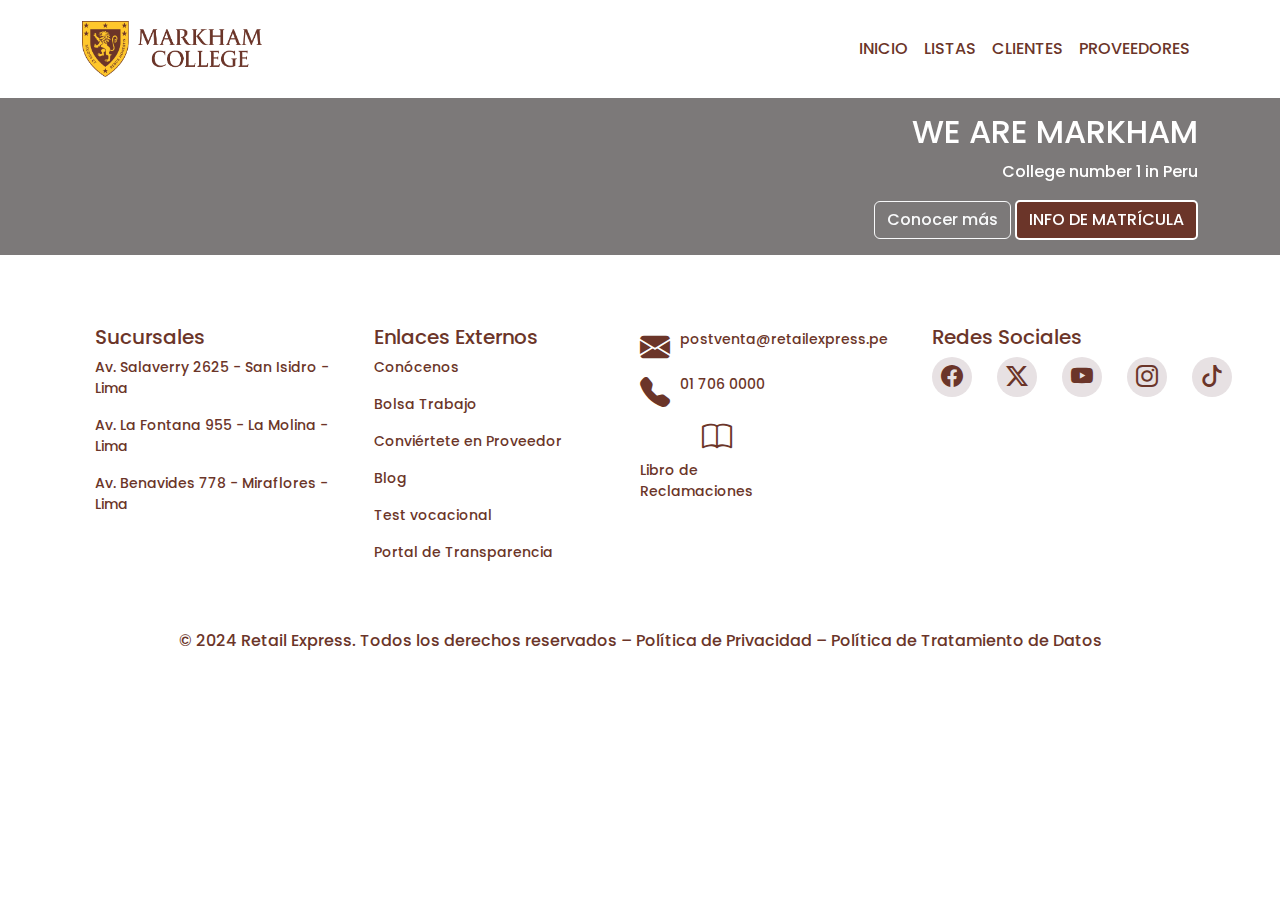
==== index.html @ d8344b64 "Creación del proyecto" ====
<!doctype html>
<html lang="en">
  <head>
    <meta charset="utf-8">
    <meta name="viewport" content="width=device-width, initial-scale=1">
    <title>Markham College</title>
    <link href="https://cdn.jsdelivr.net/npm/bootstrap@5.3.3/dist/css/bootstrap.min.css" rel="stylesheet" integrity="sha384-QWTKZyjpPEjISv5WaRU9OFeRpok6YctnYmDr5pNlyT2bRjXh0JMhjY6hW+ALEwIH" crossorigin="anonymous">
    <link rel="stylesheet" href="https://cdn.jsdelivr.net/npm/bootstrap-icons@1.11.3/font/bootstrap-icons.min.css">
    <link rel="stylesheet" href="./css/styles.css">
  
</head>
  <body>
    <header>
        <nav class="navbar navbar-expand-lg py-3 ">
            <div class="container">
              <a class="navbar-brand" href="#">
                <img src="./images/MarkhamLogo.png" alt="" style="width: 180px;">
              </a>
              <button class="navbar-toggler" type="button" data-bs-toggle="collapse" data-bs-target="#navbarSupportedContent" aria-controls="navbarSupportedContent" aria-expanded="false" aria-label="Toggle navigation">
                <span class="navbar-toggler-icon"></span>
              </button>
              <div class="collapse navbar-collapse" id="navbarSupportedContent">
                <ul class="navbar-nav ms-auto mb-2 mb-lg-0 navbar-list ">
                  <li class="nav-item">
                    <a class="nav-link " aria-current="page" href="#">Inicio</a>
                  </li>
                  <li class="nav-item">
                    <a class="nav-link " aria-current="page" href="gestionLista.html">Listas</a>
                  </li>
                  <li class="nav-item">
                    <a class="nav-link " aria-current="page" href="./gestionClientes.html" target="_blank">Clientes</a>
                  </li>
                  <li class="nav-item">
                    <a class="nav-link " aria-current="page" href="#">Proveedores</a>
                  </li>
                  <!--
                  <li class="nav-item">
                    <a class="nav-link" href="#">Link</a>
                  </li>
                  -->

                  <!--
                  <li class="nav-item dropdown">
                    <a class="nav-link dropdown-toggle" href="#" role="button" data-bs-toggle="dropdown" aria-expanded="false">
                      Dropdown
                    </a>
                    <ul class="dropdown-menu">
                      <li><a class="dropdown-item" href="#">Action</a></li>
                      <li><a class="dropdown-item" href="#">Another action</a></li>
                      <li><hr class="dropdown-divider"></li>
                      <li><a class="dropdown-item" href="#">Something else here</a></li>
                    </ul>
                  </li>
                  -->

                  <!--
                  
                  <li class="nav-item">
                    <a class="nav-link disabled" aria-disabled="true">Disabled</a>
                  </li>
                  -->
                </ul>
                <!--
                <form class="d-flex" role="search">
                  <input class="form-control me-2" type="search" placeholder="Search" aria-label="Search">
                  <button class="btn btn-outline-success" type="submit">Search</button>
                </form>
                -->
              </div>
            </div>
          </nav>
    </header>

    <main class="main-carusel">
      <section class="movies--list--section container-fluid">
        <!--<h1 class="movies--list--section__title text-center fs-3 text-uppercase pt-3 main-title">Bienvenidos al portal web de RETAIL EXPRESS</h1>-->

        <div class="carrusel-section">
          <div id="carousel" class="carousel slide carousel-fade">
            <!--
            <div class="carousel-indicators">
              <button type="button" data-bs-target="#carouselExampleIndicators" data-bs-slide-to="0" class="active" aria-current="true" aria-label="Slide 1"></button>
              <button type="button" data-bs-target="#carouselExampleIndicators" data-bs-slide-to="1" aria-label="Slide 2"></button>
              <button type="button" data-bs-target="#carouselExampleIndicators" data-bs-slide-to="2" aria-label="Slide 3"></button>
            </div>
            -->
            <div class="carousel-inner">
              <div class="carousel-item active">
                <video autoplay loop muted src="./images/markhamhome2024.mp4"  alt="...">
              </div>
            </div>

            <div class="overlay bold">
              <div class="container">
                <div class="row align-items-center">
                  <div class="col-md-6 offset-md-6 text-end">
                    <h2 class="text-uppercase">WE ARE MARKHAM</h2>
                    <p>College number 1 in Peru</p>
                    <a href="#" class="btn btn-outline-light"> Conocer más</a>
                    <button type="button" class="btn btn-success overlay-button"> Info de Matrícula </button>

                  </div>
                </div>

              </div>

            </div>


            
<!--
            <button class="carousel-control-prev" type="button" data-bs-target="#carouselExampleIndicators" data-bs-slide="prev">
              <span class="carousel-control-prev-icon" aria-hidden="true"></span>
              <span class="visually-hidden">Previous</span>
            </button>
            <button class="carousel-control-next" type="button" data-bs-target="#carouselExampleIndicators" data-bs-slide="next">
              <span class="carousel-control-next-icon" aria-hidden="true"></span>
              <span class="visually-hidden">Next</span>
            </button>
     -->     
          </div>
        </div>  
      </section>
    </main>

    <footer class="footer-container">
        <section class="container">
            <div class="row links-container" style="width:100%">
                <div class="col-3 text--subcontainer">
                    <h5 class="tittle--footer">Sucursales</h5>
                    <div class="text--footer--contenedor">
                        <p class="text--footer">Av. Salaverry 2625 - San Isidro - Lima</p>
                        <p class="text--footer">Av. La Fontana 955 - La Molina - Lima</p>
                        <p class="text--footer">Av. Benavides 778 - Miraflores - Lima</p>
                    </div>
                </div>
                <div class="col-3 text--subcontainer">
                    <h5 class="tittle--footer">Enlaces Externos</h5>
                    <div class="text--footer--contenedor">
                        <p class="text--footer">Conócenos</p>
                        <p class="text--footer">Bolsa Trabajo</p>
                        <p class="text--footer">Conviértete en Proveedor</p>
                        <p class="text--footer">Blog</p>
                        <p class="text--footer">Test vocacional</p>
                        <p class="text--footer">Portal de Transparencia</p>
 
 
                    </div>
                </div>
                <div class="col-3 post--venta--container">
                    <div class="correo--container">
                        <i class="bi bi-envelope-fill text--footer icon-footer"></i>
                        <p class="text--footer"> postventa@retailexpress.pe</p>
                    </div>
                    <div class="telef--container">
                        <i class="bi bi-telephone-fill text--footer icon-footer"></i>
                        <p class="text--footer">  01 706 0000</p>
                    </div>
 
                    <div class="book--container">
                        <i class="bi bi-book text--footer icon-footer"></i>
                        <p class="text--footer"> Libro de Reclamaciones</p>
                    </div>
 
                </div>
                <div class="col-3 text--subcontainer">
                    <h5 class="tittle--footer">Redes Sociales</h5>
                    <div class="social-media-container">
                        <div>
                            <a>
                                <i class="bi bi-facebook icon-footer-socialmedia"></i>
                            </a>
                        </div>
 
                        <div>
                            <a>
                                <i class="bi bi-twitter-x icon-footer-socialmedia"></i>
                            </a>
                        </div>
 
                        <div>
                            <a>
                                <i class="bi bi-youtube icon-footer-socialmedia"></i>
                            </a>
                        </div>
 
                        <div>
                            <a>
                                <i class="bi bi-instagram icon-footer-socialmedia"></i>
                            </a>
                        </div>
 
                        <div>
                            <a>
                                <i class="bi bi-tiktok icon-footer-socialmedia"></i>
                            </a>
                        </div>
                    </div>
                </div>
 
            </div>
 
        </section>
 
        <section class="container">
            <p class="text-center tittle--footer"> © 2024 Retail Express. Todos los derechos reservados – Política de Privacidad – Política de Tratamiento de Datos </p>
        </section>
    </footer>

    <script src="https://cdn.jsdelivr.net/npm/bootstrap@5.3.3/dist/js/bootstrap.bundle.min.js" integrity="sha384-YvpcrYf0tY3lHB60NNkmXc5s9fDVZLESaAA55NDzOxhy9GkcIdslK1eN7N6jIeHz" crossorigin="anonymous"></script>
  </body>
</html>
---- css/styles.css ----
/* ==================================================  ESTILOS GLOBALES */

@import url('https://fonts.googleapis.com/css2?family=Hind+Guntur:wght@300;400;500;600;700&family=Poppins:ital,wght@0,100;0,200;0,300;0,400;0,500;0,600;0,700;0,800;0,900;1,100;1,200;1,300;1,400;1,500;1,600;1,700;1,800;1,900&family=Roboto:ital,wght@0,100;0,300;0,400;0,500;0,700;0,900;1,100;1,300;1,400;1,500;1,700;1,900&display=swap');

*{
    font-family: "Poppins", sans-serif !important;
    font-weight: 500!important;
    margin: 0;
    padding: 0;
  
}

a{
    text-decoration: none;
}
/* ==================================================  COMPONENTES */

.main--button{
    background-color: #6B3529;
    color: white;
    border: 0;
    text-transform: uppercase;
    padding: 9px 24px;
    transition-property: all;
    transition-duration: 450ms;
    transition-timing-function: ease-in;
    border-radius: 20px;
    font-weight: 700!important;
    display: flex;
    align-items: center;
    column-gap: 10px;
    margin: 0!important;
    justify-content: center;
}

.main--button:hover{
    background-color: white;
    color: #6B3529;
    box-shadow: 0px 0px 8px 3px #6B3529 ;
}

.overlay-button{
    background-color: #6B3529;
    color: white;
    border: 0;
    text-transform: uppercase;
    border-radius: 5px;
    border: 2px solid white;
}

.overlay-button:hover{
    background-color: white;
    color: #6B3529;
    border: 2px solid #6B3529;

}

.button-shadow{
    box-shadow: 0px 0px 8px 3px whitesmoke ;
}

.icon-button{
    font-size: 20px;
}

.main-icons{
    font-size: 20px;
    color: #AB4459;
}

/* ==================================================Navbar*/




header, nav{
    background-color: #ffffff!important;
}

.navbar-list li a{
    color: #6B3529 !important;
    text-transform: uppercase;
}

.nav-link:hover{
    text-decoration: underline;
}

/* ==================================================  Footer*/

.footer-container {
    color:  #6B3529 !important;
    display: flex !important;
    flex-direction: column;
    row-gap: 50px;
    width: 100%;
    height: auto;
    padding: 70px 30px 20px 30px !important;
    background-color:  #ffffff !important;
}
.correo--container, .telef--container {
    display: flex !important;
    column-gap: 10px;
    align-items: center
}

.text--footer {
    font-size: 14px !important;
}

.book--container{
    display:flex;
    flex-direction: column;
    align-items:center;
    width: 60%
}

.text--subcontainer {
    padding-left: 25px !important;
}

.icon-footer{
    font-size:30px!important;
    color: #6B3529;
}

/*==================================================  Footer icons */

.icon-footer-socialmedia {
    font-size: 22px !important;
    color: #6B3529;
}

.social-media-container {
    display: flex !important;
    column-gap: 25px;
}

.social-media-container > div{
    width: 40px;
    height: 40px;
    background-color:#e7e1e3;
    padding:6px 10px;
    border-radius:50%;
    cursor: pointer;
    display: flex;
    align-items: center;
    justify-content: center;
}

.social-media-container > div:hover {
    background-color: #8e7b77;
        
}


/* ==================================================  MAIN */

main{
    /* padding: 30px 0px 80px 0px;
    background-image: url(../images/MarkhamLogo.png);
    background-repeat: no-repeat;
    background-position: center !important;
    background-size: cover;
    height: auto; */
    background-color: #b2aeae;
}

h1{
    color:#6B3529;
    font-weight: 800!important;
    margin-bottom: 40px;
    padding: 0px;
}

.main-title{
    /* text-shadow: 3px 2px 10px white; */
}

.busqueda-section{
    display: flex;
    margin-bottom: 50px;
    align-items: center;
    align-content: center;
    justify-content: center;
    padding: 20px 8px;
    background-color: #b2aeae;
    border: 3px solid #6B3529;
    border-radius: 10px;
    /* box-shadow: 0px 2px 10px 1px #6B3529; */
}

.busqueda-section-item{
    display: flex;
    margin:0!important;
    column-gap: 15px;
}

.main--table{
    margin-bottom: 40px;
}


/*==================================================  Carrusel de imágenes */

.images-carousel{
    width: 100vw!important;
    max-height: 50vh!important;
    object-fit: cover;
    filter: grayscale(0.5);
}

.main-carusel, .main-carusel section{
    padding: 0!important;
}

#carousel{
    position: relative;
}

#carousel .overlay{
    position: absolute;
    top: 0;
    bottom: 0;
    right: 0;
    left: 0;
    background-color: rgba(0,0,0,0.3);
    z-index: 1;
    color: white;
}

#carousel .overlay .container, #carousel .overlay .container .row{
    height: 100%;
}
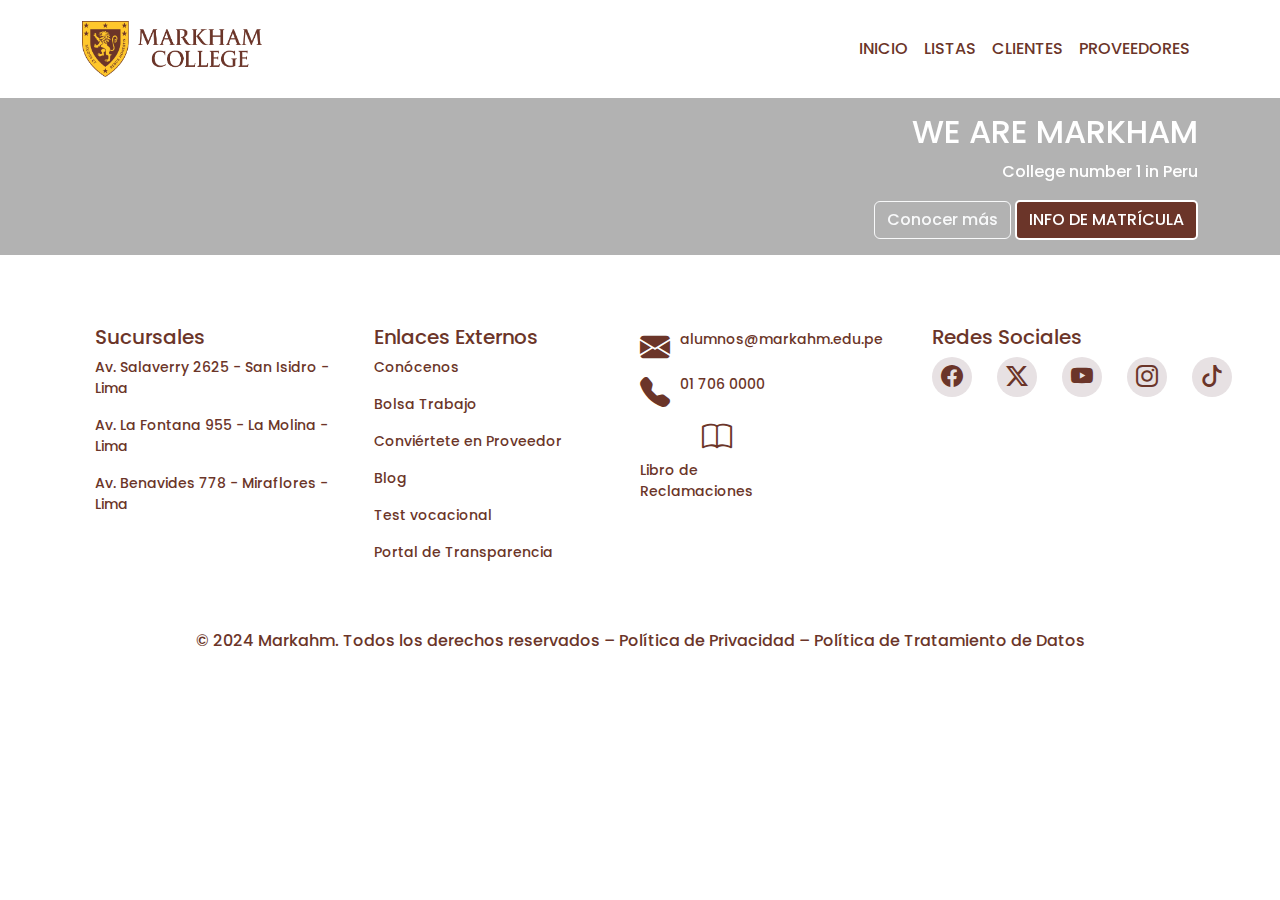
==== commit 9891796a: "ajustando archivos" ====
--- a/index.html
+++ b/index.html
@@ -150,7 +150,7 @@
                 <div class="col-3 post--venta--container">
                     <div class="correo--container">
                         <i class="bi bi-envelope-fill text--footer icon-footer"></i>
-                        <p class="text--footer"> postventa@retailexpress.pe</p>
+                        <p class="text--footer"> alumnos@markahm.edu.pe</p>
                     </div>
                     <div class="telef--container">
                         <i class="bi bi-telephone-fill text--footer icon-footer"></i>
@@ -203,7 +203,7 @@
         </section>
  
         <section class="container">
-            <p class="text-center tittle--footer"> © 2024 Retail Express. Todos los derechos reservados – Política de Privacidad – Política de Tratamiento de Datos </p>
+            <p class="text-center tittle--footer"> © 2024 Markahm. Todos los derechos reservados – Política de Privacidad – Política de Tratamiento de Datos </p>
         </section>
     </footer>
 
--- a/css/styles.css
+++ b/css/styles.css
@@ -55,9 +55,9 @@
 
 }
 
-.button-shadow{
+/* .button-shadow{
     box-shadow: 0px 0px 8px 3px whitesmoke ;
-}
+} */
 
 .icon-button{
     font-size: 20px;
@@ -163,7 +163,7 @@
     background-position: center !important;
     background-size: cover;
     height: auto; */
-    background-color: #b2aeae;
+    background-color: #ffffff;
 }
 
 h1{
@@ -173,8 +173,9 @@
     padding: 0px;
 }
 
-.main-title{
-    /* text-shadow: 3px 2px 10px white; */
+
+.main--table{
+    border: 3px solid  #6B3529;
 }
 
 .busqueda-section{
